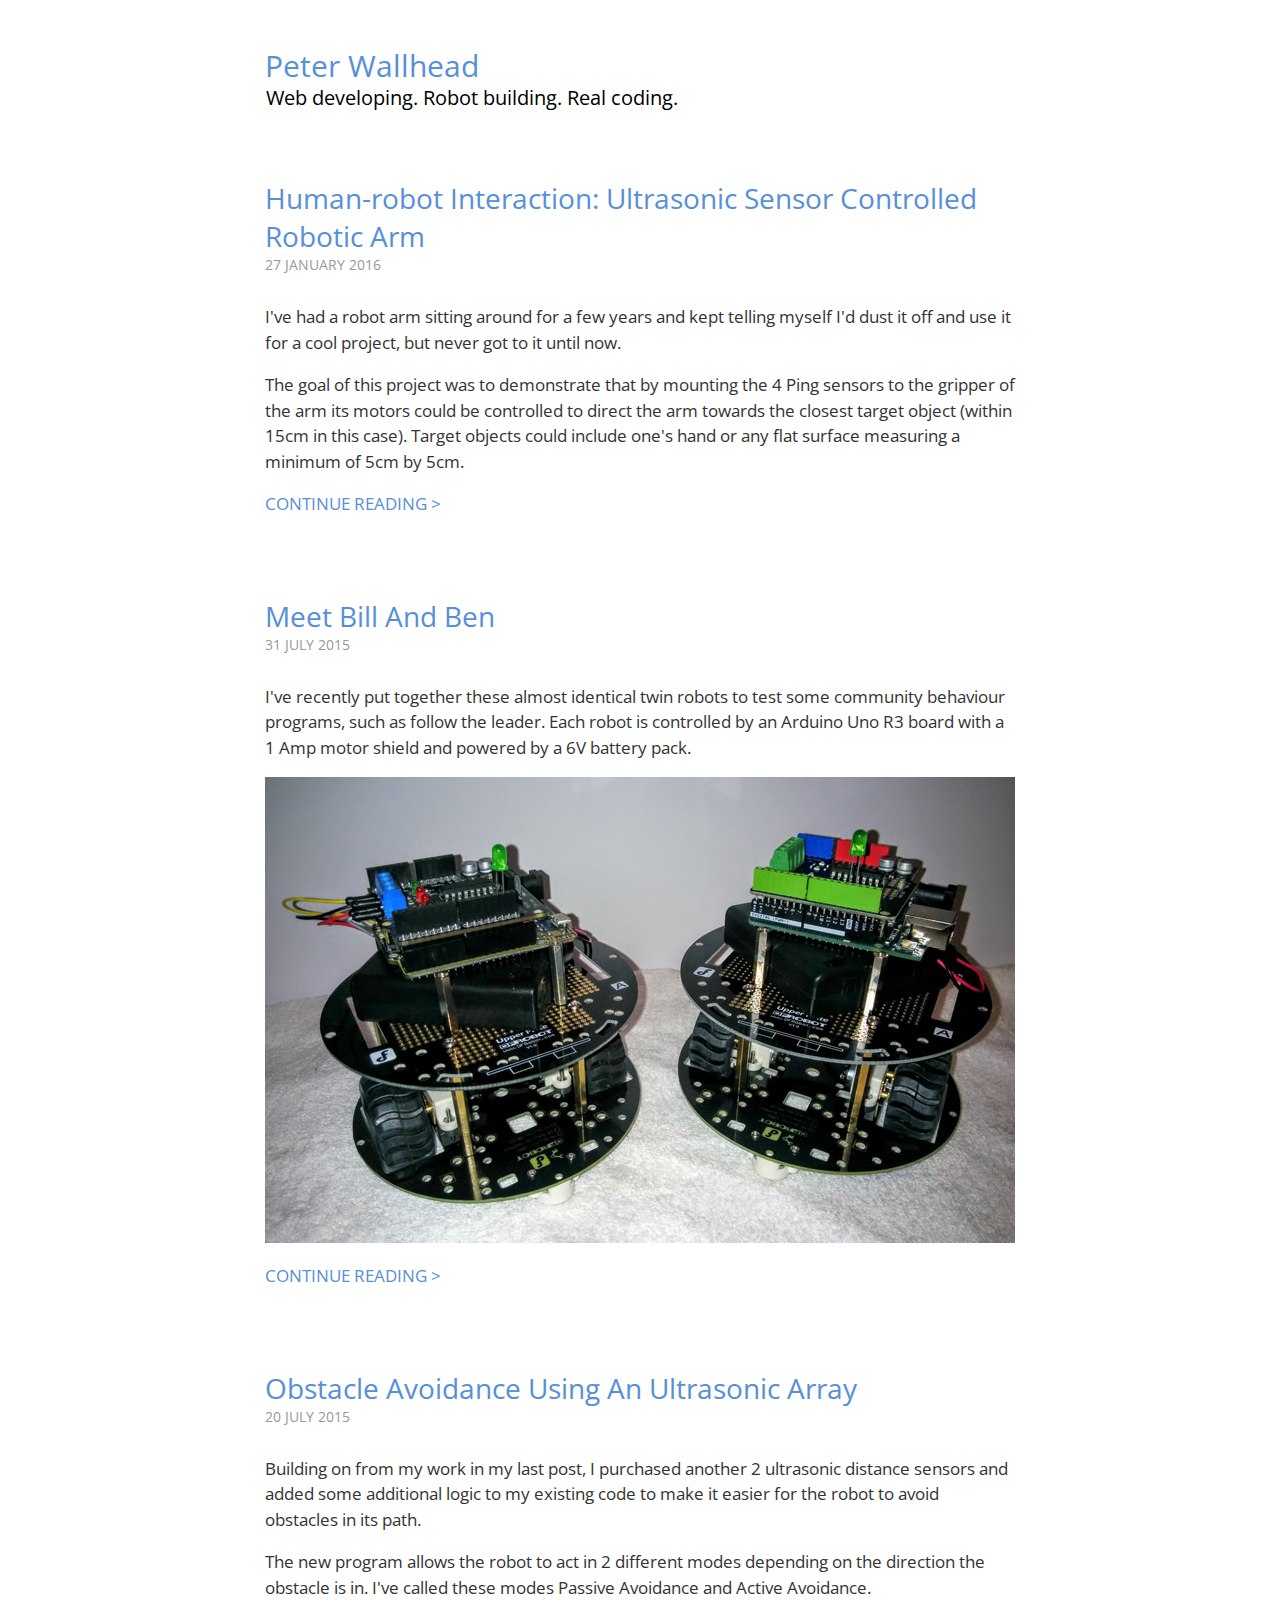
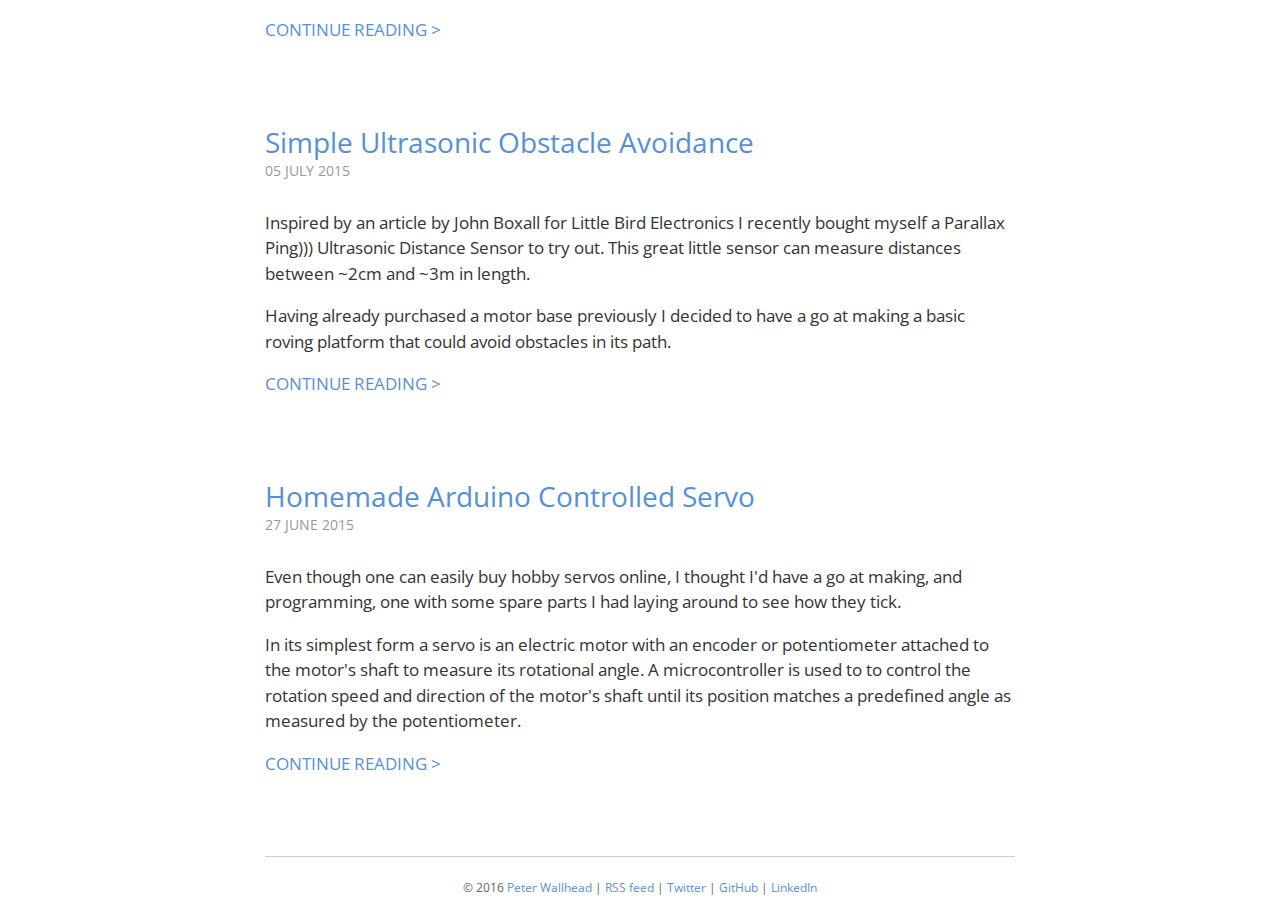
==== index.html @ 4b9d8738 "New blog post and copyright notice update" ====
<!DOCTYPE html>
<html>
<head>
	<link href='http://fonts.googleapis.com/css?family=Open+Sans' rel='stylesheet' type='text/css'>
	<meta name="viewport" content="width=device-width, minimum-scale=1.0, maximum-scale=1.0">
	<title>Peter Wallhead</title>
	<meta name="description" content="Web developing. Robot building. Real coding." />
	<meta property="og:site_name" content="Peter Wallhead" />
	<meta property="og:type" content="article" />
	<meta property="og:url" content="http://blog.peterwallhead.com" />
	<meta property="og:title" content="Peter Wallhead" />
	<meta property="og:description" content="Web developing. Robot building. Real coding." />
	<link rel="stylesheet" href="/assets/css/styles.css?v=201507302128">
	<script>
	  (function(i,s,o,g,r,a,m){i['GoogleAnalyticsObject']=r;i[r]=i[r]||function(){
	  (i[r].q=i[r].q||[]).push(arguments)},i[r].l=1*new Date();a=s.createElement(o),
	  m=s.getElementsByTagName(o)[0];a.async=1;a.src=g;m.parentNode.insertBefore(a,m)
	  })(window,document,'script','//www.google-analytics.com/analytics.js','ga');

	  ga('create', 'UA-1617022-17', 'auto');
	  ga('send', 'pageview');

	</script>
</head>

<body>
	<div id="site-head">
        <div id="blog-title"><a href="http://blog.peterwallhead.com">Peter Wallhead</a></div>
        <div id="blog-subtitle">Web developing. Robot building. Real coding.</div>
    </div>
	<div id="primary" class="content-area">
		<div class="post">
			<div class="post-header">
				<h1 class="post-title"><a href="/human-robot-interaction-ultrasonic-sensor-controlled-robotic-arm.html">Human-robot Interaction: Ultrasonic Sensor Controlled Robotic Arm</a></h1>
				<div class="post-meta"><time datetime="2016-01-27">27 JANUARY 2016</time></div>
			</div>
			<div class="post-content">
				<p>I've had a robot arm sitting around for a few years and kept telling myself I'd dust it off and use it for a cool project, but never got to it until now.</p>

                <p>The goal of this project was to demonstrate that by mounting the 4 Ping sensors to the gripper of the arm its motors could be controlled to direct the arm towards the closest target object (within 15cm in this case). Target objects could include one's hand or any flat surface measuring a minimum of 5cm by 5cm.</p>
                
				<p><a href="/human-robot-interaction-ultrasonic-sensor-controlled-robotic-arm.html">CONTINUE READING ></a></p>
			</div>
		</div>
		<div class="post">
			<div class="post-header">
				<h1 class="post-title"><a href="/meet-bill-ben.html">Meet Bill And Ben</a></h1>
				<div class="post-meta"><time datetime="2015-07-31">31 JULY 2015</time></div>
			</div>
			<div class="post-content">
				<p>I've recently put together these almost identical twin robots to test some community behaviour programs, such as follow the leader. Each robot is controlled by an Arduino Uno R3 board with a 1 Amp motor shield and powered by a 6V battery pack.</p>

				<div class="gallery">
					<div class="single"><img src="/uploads/2015/07/bill-ben.jpg" /></div>
				</div>
				<p><a href="/meet-bill-ben.html">CONTINUE READING ></a></p>
			</div>
		</div>
		<div class="post">
			<div class="post-header">
				<h1 class="post-title"><a href="/obstacle-avoidance-using-an-ultrasonic-array.html">Obstacle Avoidance Using An Ultrasonic Array</a></h1>
				<div class="post-meta"><time datetime="2015-07-20">20 JULY 2015</time></div>
			</div>
			<div class="post-content">
				<p>Building on from my work in my last post, I purchased another 2 ultrasonic distance sensors and added some additional logic to my existing code to make it easier for the robot to avoid obstacles in its path.</p>
				<p>The new program allows the robot to act in 2 different modes depending on the direction the obstacle is in. I've called these modes Passive Avoidance and Active Avoidance.</p>
				<p><a href="/obstacle-avoidance-using-an-ultrasonic-array.html">CONTINUE READING ></a></p>
			</div>
		</div>
		<div class="post">
			<div class="post-header">
				<h1 class="post-title"><a href="/simple-ultrasonic-obstacle-avoidance.html">Simple Ultrasonic Obstacle Avoidance</a></h1>
				<div class="post-meta"><time datetime="2015-07-05">05 JULY 2015</time></div>
			</div>
			<div class="post-content">
				<p>Inspired by an article by John Boxall for Little Bird Electronics I recently bought myself a Parallax Ping))) Ultrasonic Distance Sensor to try out. This great little sensor can measure distances between ~2cm and ~3m in length.</p>
				<p>Having already purchased a motor base previously I decided to have a go at making a basic roving platform that could avoid obstacles in its path.</p>
				<p><a href="/simple-ultrasonic-obstacle-avoidance.html">CONTINUE READING ></a></p>
			</div>
		</div>
		<div class="post">
			<div class="post-header">
				<h1 class="post-title"><a href="/homemade-arduino-controlled-servo.html">Homemade Arduino Controlled Servo</a></h1>
				<div class="post-meta"><time datetime="2015-06-27">27 JUNE 2015</time></div>
			</div>
			<div class="post-content">
				<p>Even though one can easily buy hobby servos online, I thought I'd have a go at making, and programming, one with some spare parts I had laying around to see how they tick.</p>
				<p>In its simplest form a servo is an electric motor with an encoder or potentiometer attached to the motor's shaft to measure its rotational angle. A microcontroller is used to to control the rotation speed and direction of the motor's shaft until its position matches a predefined angle as measured by the potentiometer.</p>
				<p><a href="/homemade-arduino-controlled-servo.html">CONTINUE READING ></a></p>
			</div>
		</div>
	</div>
	<div id="footer">
		<p>&copy; 2016 <a href="/">Peter Wallhead</a> | <a href="http://blog.peterwallhead.com/rss.xml">RSS feed</a> | <a href="https://twitter.com/peterwallhead">Twitter</a> | <a href="https://github.com/peterwallhead">GitHub</a> | <a href="http://au.linkedin.com/in/peterwallhead">LinkedIn</a></p>
	</div>
</body>
</html>
---- assets/css/styles.css ----
body {
	font-family: 'Open Sans', sans-serif;
	-webkit-font-smoothing: antialiased;
	width:100%;
	margin: 0;
	padding: 0;
	outline:0;
	font-size:62.5%;
	background: #fff;
}

a, a:link, a:hover {
	text-decoration:none;
	color:#578FD9;
}

h1, h2 {
	font-weight: normal;
	margin: 0;
	padding: 0;
}

#site-head, #primary, #footer {
	max-width: 750px;
	width: 100%;
	margin-left: auto;
	margin-right: auto;
}

#footer {
	text-align: center;
	font-size: 12px;
	padding-top: 10px;
	padding-bottom: 10px;
	color: #666;
	border-top: 1px solid #ccc;
}

#blog-title {
	  font-size: 30px;
	  line-height: 32px;
	  margin-top: 50px;
	  margin-bottom: 5px;
	  padding: 0;
}

#blog-subtitle {
  font-size: 20px;
  line-height: 22px;
  margin-bottom: 70px;
  margin-left: 1px;
  padding: 0;
}

.post {
	margin-bottom: 80px;
}

h1.post-title {
	font-size: 28px;
	color: #333;
}

.post-header {
	margin-bottom: 30px;
}

.post-meta {
	font-size: 14px;
	color:#999999;
}
.post-content p, ul, ol, ul li {
	font-size: 17px;
	color: #333;
	line-height: 150%;
}

.post-content h2 {
	font-size: 24px;
	color: #333;
	margin-top: 30px;
		margin-bottom: 10px;
}

.gallery {
	width: 100%;
	display: inline-block;
}

.gallery .three-wide {
	float: left;
	max-width: 240px;
}

.gallery .three-wide img {
	width: 100%;
	height: auto;
}

.gallery .single img {
	width: 100%;
	height: auto;
}

.gallery .middle {
	margin-left: 15px;
	margin-right: 15px;
}

.video-wrapper {
	position: relative;
	padding-bottom: 56.25%; /* 16:9 */
	padding-top: 25px;
	height: 0;
}
.video-wrapper iframe {
	position: absolute;
	top: 0;
	left: 0;
	width: 100%;
	height: 100%;
}

pre {
    font-family: "Courier 10 Pitch", Courier, monospace;
    line-height: 140%;
    white-space: pre;
    white-space: pre-wrap;
    white-space: -moz-pre-wrap;
    white-space: -o-pre-wrap;
}
.code {
	margin-top: 30px;
	width: 96%;
	padding: 2%;
	background: #f5f2f0;
	font-size: 12px;
}

@media (max-width: 800px) {
	#site-head, #primary {
		max-width: 750px;
		width: 92%;
		margin-left: 4%;
		margin-right: 4%;
	}

	.gallery .three-wide {
	  float: none;
	  max-width: 100%;
	}

	.gallery .middle {
		margin-left: 0;
		margin-right: 0;
		margin-top: 15px;
		margin-bottom: 15px;
	}
}
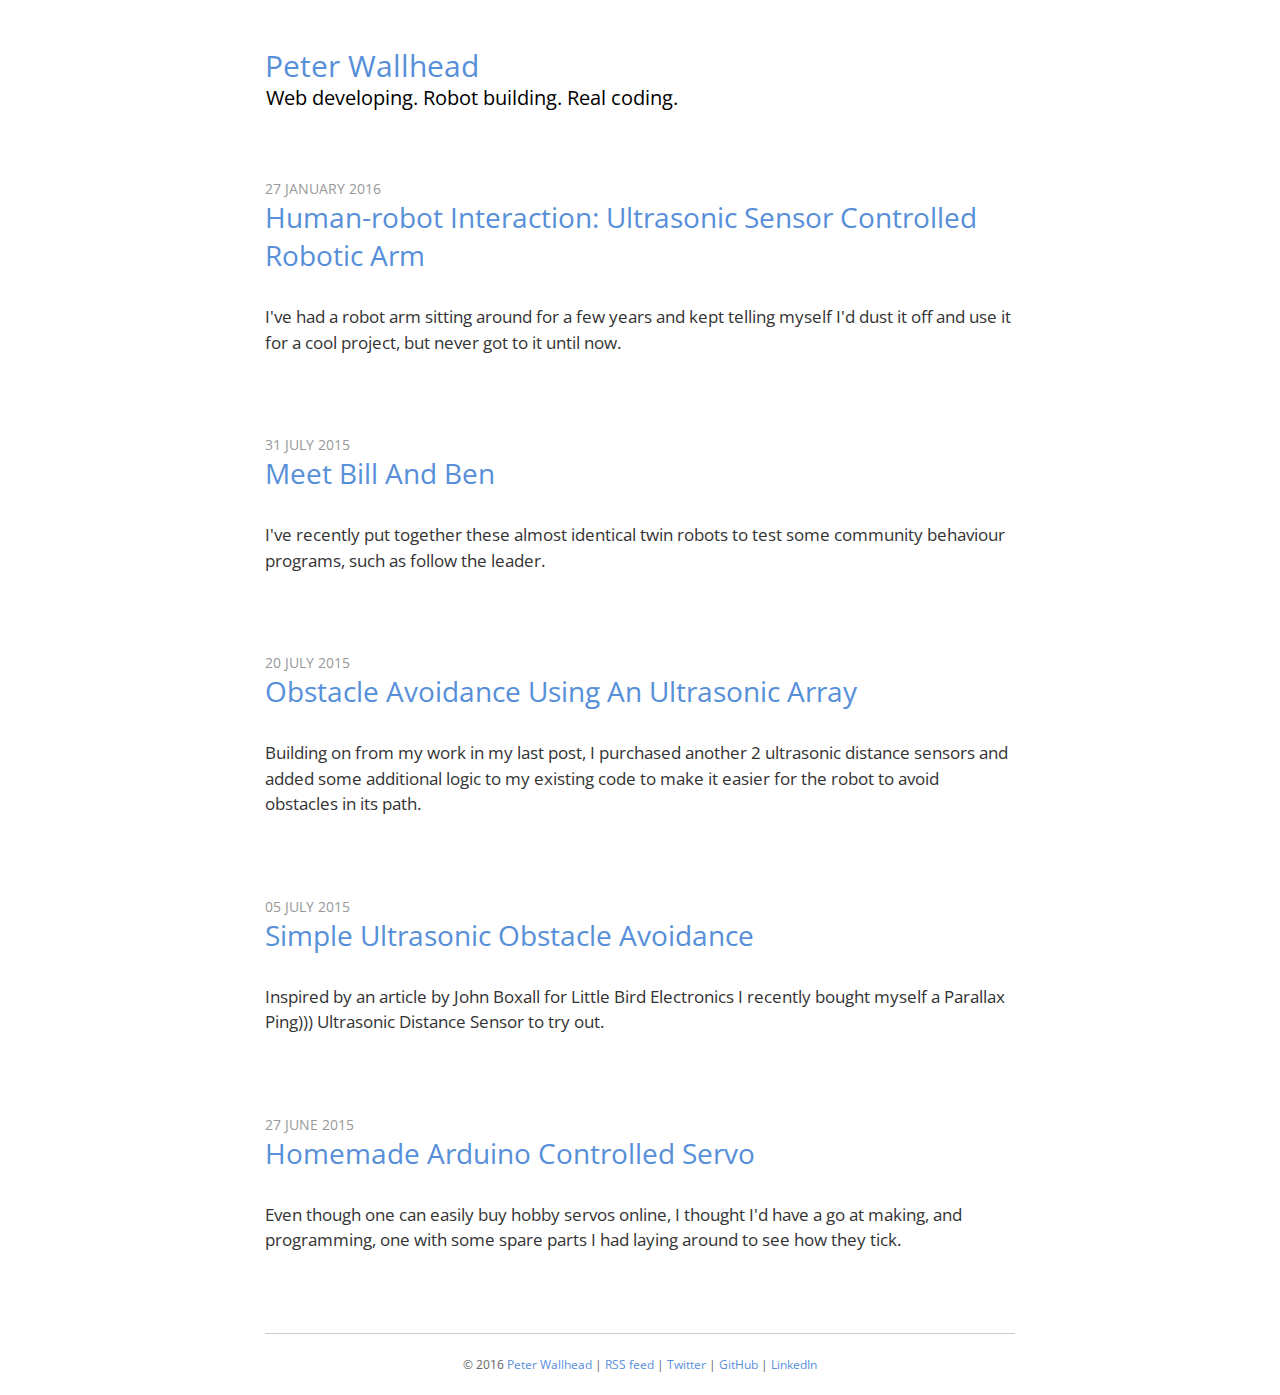
==== commit b92ac403: "Made some small design changes" ====
--- a/index.html
+++ b/index.html
@@ -11,6 +11,7 @@
 	<meta property="og:title" content="Peter Wallhead" />
 	<meta property="og:description" content="Web developing. Robot building. Real coding." />
 	<link rel="stylesheet" href="/assets/css/styles.css?v=201507302128">
+	<link href="/rss.xml" rel="alternate" type="application/rss+xml" title="Peter Wallhead's Blog" />
 	<script>
 	  (function(i,s,o,g,r,a,m){i['GoogleAnalyticsObject']=r;i[r]=i[r]||function(){
 	  (i[r].q=i[r].q||[]).push(arguments)},i[r].l=1*new Date();a=s.createElement(o),
@@ -31,62 +32,47 @@
 	<div id="primary" class="content-area">
 		<div class="post">
 			<div class="post-header">
-				<h1 class="post-title"><a href="/human-robot-interaction-ultrasonic-sensor-controlled-robotic-arm.html">Human-robot Interaction: Ultrasonic Sensor Controlled Robotic Arm</a></h1>
 				<div class="post-meta"><time datetime="2016-01-27">27 JANUARY 2016</time></div>
+                <h1 class="post-title"><a href="/human-robot-interaction-ultrasonic-sensor-controlled-robotic-arm.html">Human-robot Interaction: Ultrasonic Sensor Controlled Robotic Arm</a></h1>
 			</div>
 			<div class="post-content">
 				<p>I've had a robot arm sitting around for a few years and kept telling myself I'd dust it off and use it for a cool project, but never got to it until now.</p>
-
-                <p>The goal of this project was to demonstrate that by mounting the 4 Ping sensors to the gripper of the arm its motors could be controlled to direct the arm towards the closest target object (within 15cm in this case). Target objects could include one's hand or any flat surface measuring a minimum of 5cm by 5cm.</p>
-                
-				<p><a href="/human-robot-interaction-ultrasonic-sensor-controlled-robotic-arm.html">CONTINUE READING ></a></p>
 			</div>
 		</div>
 		<div class="post">
 			<div class="post-header">
+                <div class="post-meta"><time datetime="2015-07-31">31 JULY 2015</time></div>
 				<h1 class="post-title"><a href="/meet-bill-ben.html">Meet Bill And Ben</a></h1>
-				<div class="post-meta"><time datetime="2015-07-31">31 JULY 2015</time></div>
 			</div>
 			<div class="post-content">
-				<p>I've recently put together these almost identical twin robots to test some community behaviour programs, such as follow the leader. Each robot is controlled by an Arduino Uno R3 board with a 1 Amp motor shield and powered by a 6V battery pack.</p>
-
-				<div class="gallery">
-					<div class="single"><img src="/uploads/2015/07/bill-ben.jpg" /></div>
-				</div>
-				<p><a href="/meet-bill-ben.html">CONTINUE READING ></a></p>
+				<p>I've recently put together these almost identical twin robots to test some community behaviour programs, such as follow the leader.</p>
 			</div>
 		</div>
 		<div class="post">
 			<div class="post-header">
-				<h1 class="post-title"><a href="/obstacle-avoidance-using-an-ultrasonic-array.html">Obstacle Avoidance Using An Ultrasonic Array</a></h1>
 				<div class="post-meta"><time datetime="2015-07-20">20 JULY 2015</time></div>
+                <h1 class="post-title"><a href="/obstacle-avoidance-using-an-ultrasonic-array.html">Obstacle Avoidance Using An Ultrasonic Array</a></h1>
 			</div>
 			<div class="post-content">
 				<p>Building on from my work in my last post, I purchased another 2 ultrasonic distance sensors and added some additional logic to my existing code to make it easier for the robot to avoid obstacles in its path.</p>
-				<p>The new program allows the robot to act in 2 different modes depending on the direction the obstacle is in. I've called these modes Passive Avoidance and Active Avoidance.</p>
-				<p><a href="/obstacle-avoidance-using-an-ultrasonic-array.html">CONTINUE READING ></a></p>
 			</div>
 		</div>
 		<div class="post">
 			<div class="post-header">
-				<h1 class="post-title"><a href="/simple-ultrasonic-obstacle-avoidance.html">Simple Ultrasonic Obstacle Avoidance</a></h1>
 				<div class="post-meta"><time datetime="2015-07-05">05 JULY 2015</time></div>
+                <h1 class="post-title"><a href="/simple-ultrasonic-obstacle-avoidance.html">Simple Ultrasonic Obstacle Avoidance</a></h1>
 			</div>
 			<div class="post-content">
-				<p>Inspired by an article by John Boxall for Little Bird Electronics I recently bought myself a Parallax Ping))) Ultrasonic Distance Sensor to try out. This great little sensor can measure distances between ~2cm and ~3m in length.</p>
-				<p>Having already purchased a motor base previously I decided to have a go at making a basic roving platform that could avoid obstacles in its path.</p>
-				<p><a href="/simple-ultrasonic-obstacle-avoidance.html">CONTINUE READING ></a></p>
+				<p>Inspired by an article by John Boxall for Little Bird Electronics I recently bought myself a Parallax Ping))) Ultrasonic Distance Sensor to try out.</p>
 			</div>
 		</div>
 		<div class="post">
 			<div class="post-header">
-				<h1 class="post-title"><a href="/homemade-arduino-controlled-servo.html">Homemade Arduino Controlled Servo</a></h1>
 				<div class="post-meta"><time datetime="2015-06-27">27 JUNE 2015</time></div>
+                <h1 class="post-title"><a href="/homemade-arduino-controlled-servo.html">Homemade Arduino Controlled Servo</a></h1>
 			</div>
 			<div class="post-content">
 				<p>Even though one can easily buy hobby servos online, I thought I'd have a go at making, and programming, one with some spare parts I had laying around to see how they tick.</p>
-				<p>In its simplest form a servo is an electric motor with an encoder or potentiometer attached to the motor's shaft to measure its rotational angle. A microcontroller is used to to control the rotation speed and direction of the motor's shaft until its position matches a predefined angle as measured by the potentiometer.</p>
-				<p><a href="/homemade-arduino-controlled-servo.html">CONTINUE READING ></a></p>
 			</div>
 		</div>
 	</div>
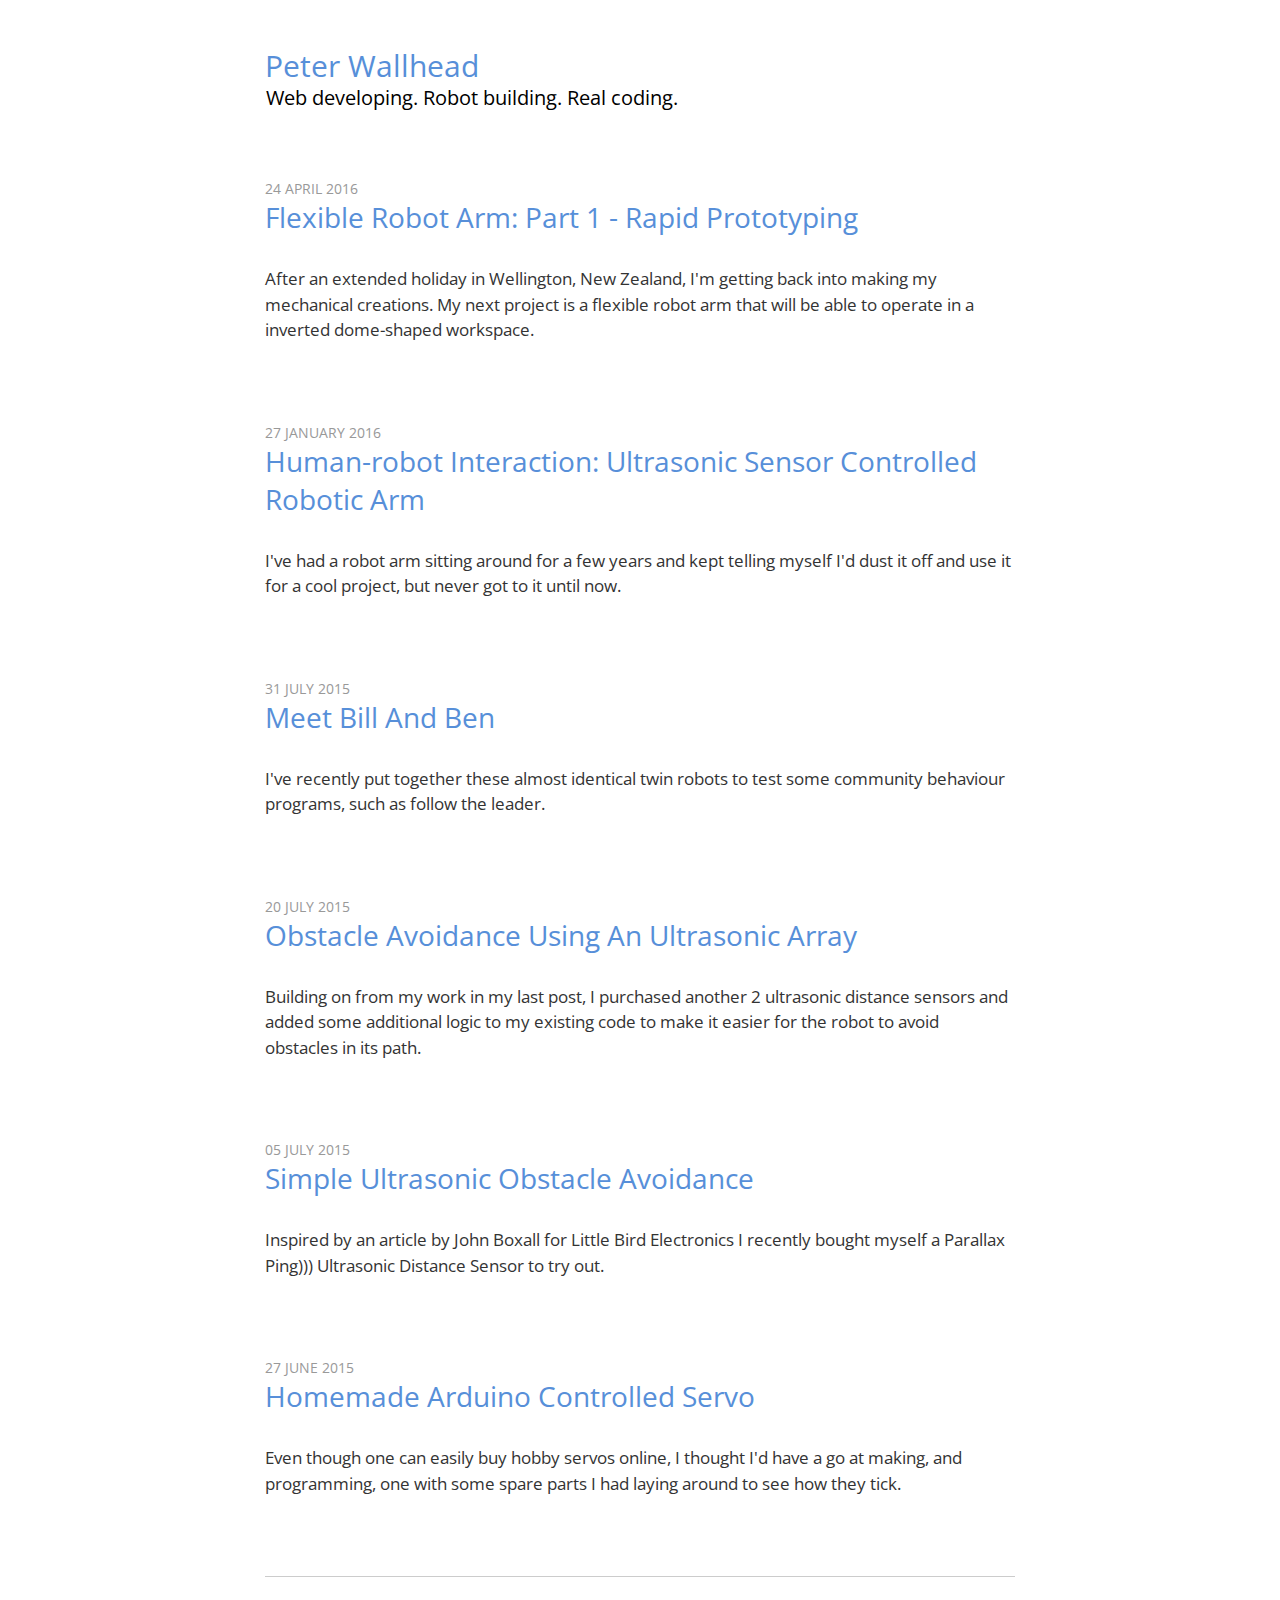
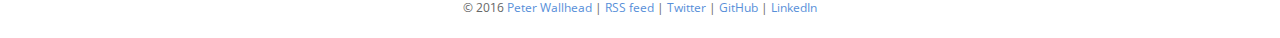
==== commit 8ce20832: "New post for my BionicArm project" ====
--- a/index.html
+++ b/index.html
@@ -31,6 +31,15 @@
     </div>
 	<div id="primary" class="content-area">
 		<div class="post">
+            <div class="post-header">
+                <div class="post-meta"><time datetime="2016-04-24">24 APRIL 2016</time></div>
+                <h1 class="post-title"><a href="/flexible-robot-arm-part-1-rapid-prototyping.html">Flexible Robot Arm: Part 1 - Rapid Prototyping</a></h1>
+            </div>
+            <div class="post-content">
+                <p>After an extended holiday in Wellington, New Zealand, I'm getting back into making my mechanical creations. My next project is a flexible robot arm that will be able to operate in a inverted dome-shaped workspace.</p>
+            </div>
+        </div>
+        <div class="post">
 			<div class="post-header">
 				<div class="post-meta"><time datetime="2016-01-27">27 JANUARY 2016</time></div>
                 <h1 class="post-title"><a href="/human-robot-interaction-ultrasonic-sensor-controlled-robotic-arm.html">Human-robot Interaction: Ultrasonic Sensor Controlled Robotic Arm</a></h1>
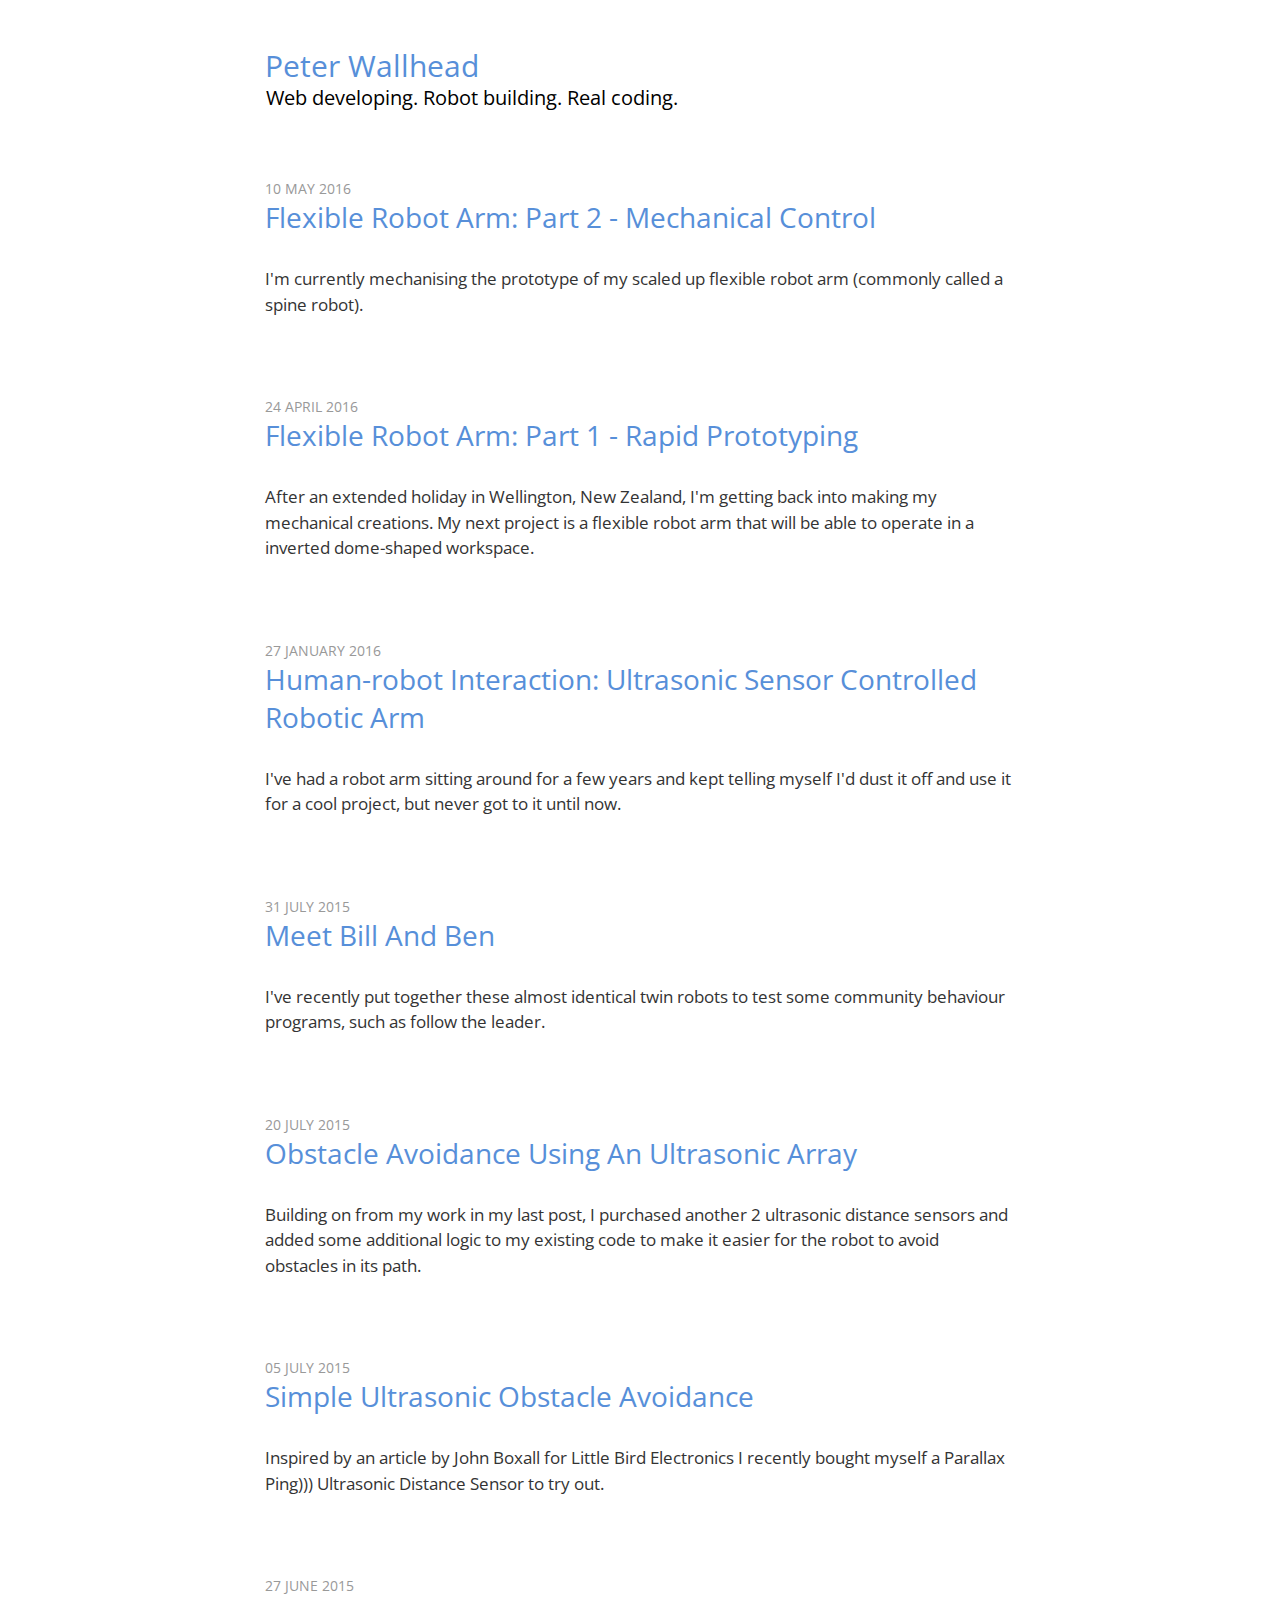
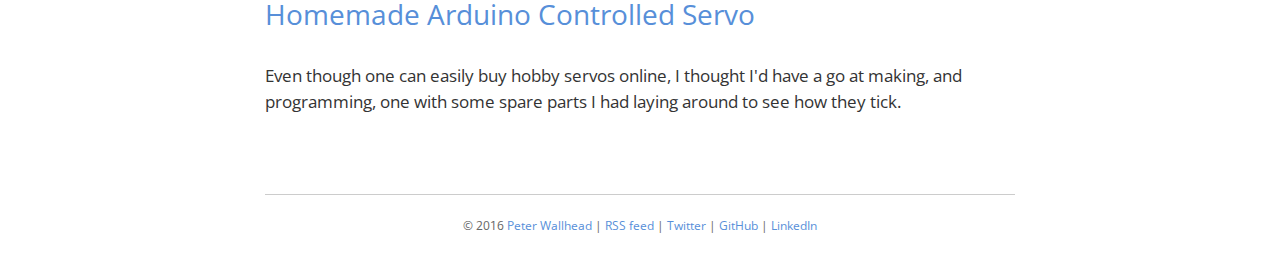
==== commit 6093ed57: "Part 2 of my BionicArm series" ====
--- a/index.html
+++ b/index.html
@@ -32,8 +32,17 @@
 	<div id="primary" class="content-area">
 		<div class="post">
             <div class="post-header">
+                <div class="post-meta"><time datetime="2016-05-10">10 MAY 2016</time></div>
+                <h1 class="post-title"><a href="/bionic-arm-part-2-mechanical-control.html">Flexible Robot Arm: Part 2 - Mechanical Control</a></h1>
+            </div>
+            <div class="post-content">
+                <p>I'm currently mechanising the prototype of my scaled up flexible robot arm (commonly called a spine robot).</p>
+            </div>
+        </div>
+        <div class="post">
+            <div class="post-header">
                 <div class="post-meta"><time datetime="2016-04-24">24 APRIL 2016</time></div>
-                <h1 class="post-title"><a href="/flexible-robot-arm-part-1-rapid-prototyping.html">Flexible Robot Arm: Part 1 - Rapid Prototyping</a></h1>
+                <h1 class="post-title"><a href="/bionic-arm-part-1-rapid-prototyping.html">Flexible Robot Arm: Part 1 - Rapid Prototyping</a></h1>
             </div>
             <div class="post-content">
                 <p>After an extended holiday in Wellington, New Zealand, I'm getting back into making my mechanical creations. My next project is a flexible robot arm that will be able to operate in a inverted dome-shaped workspace.</p>
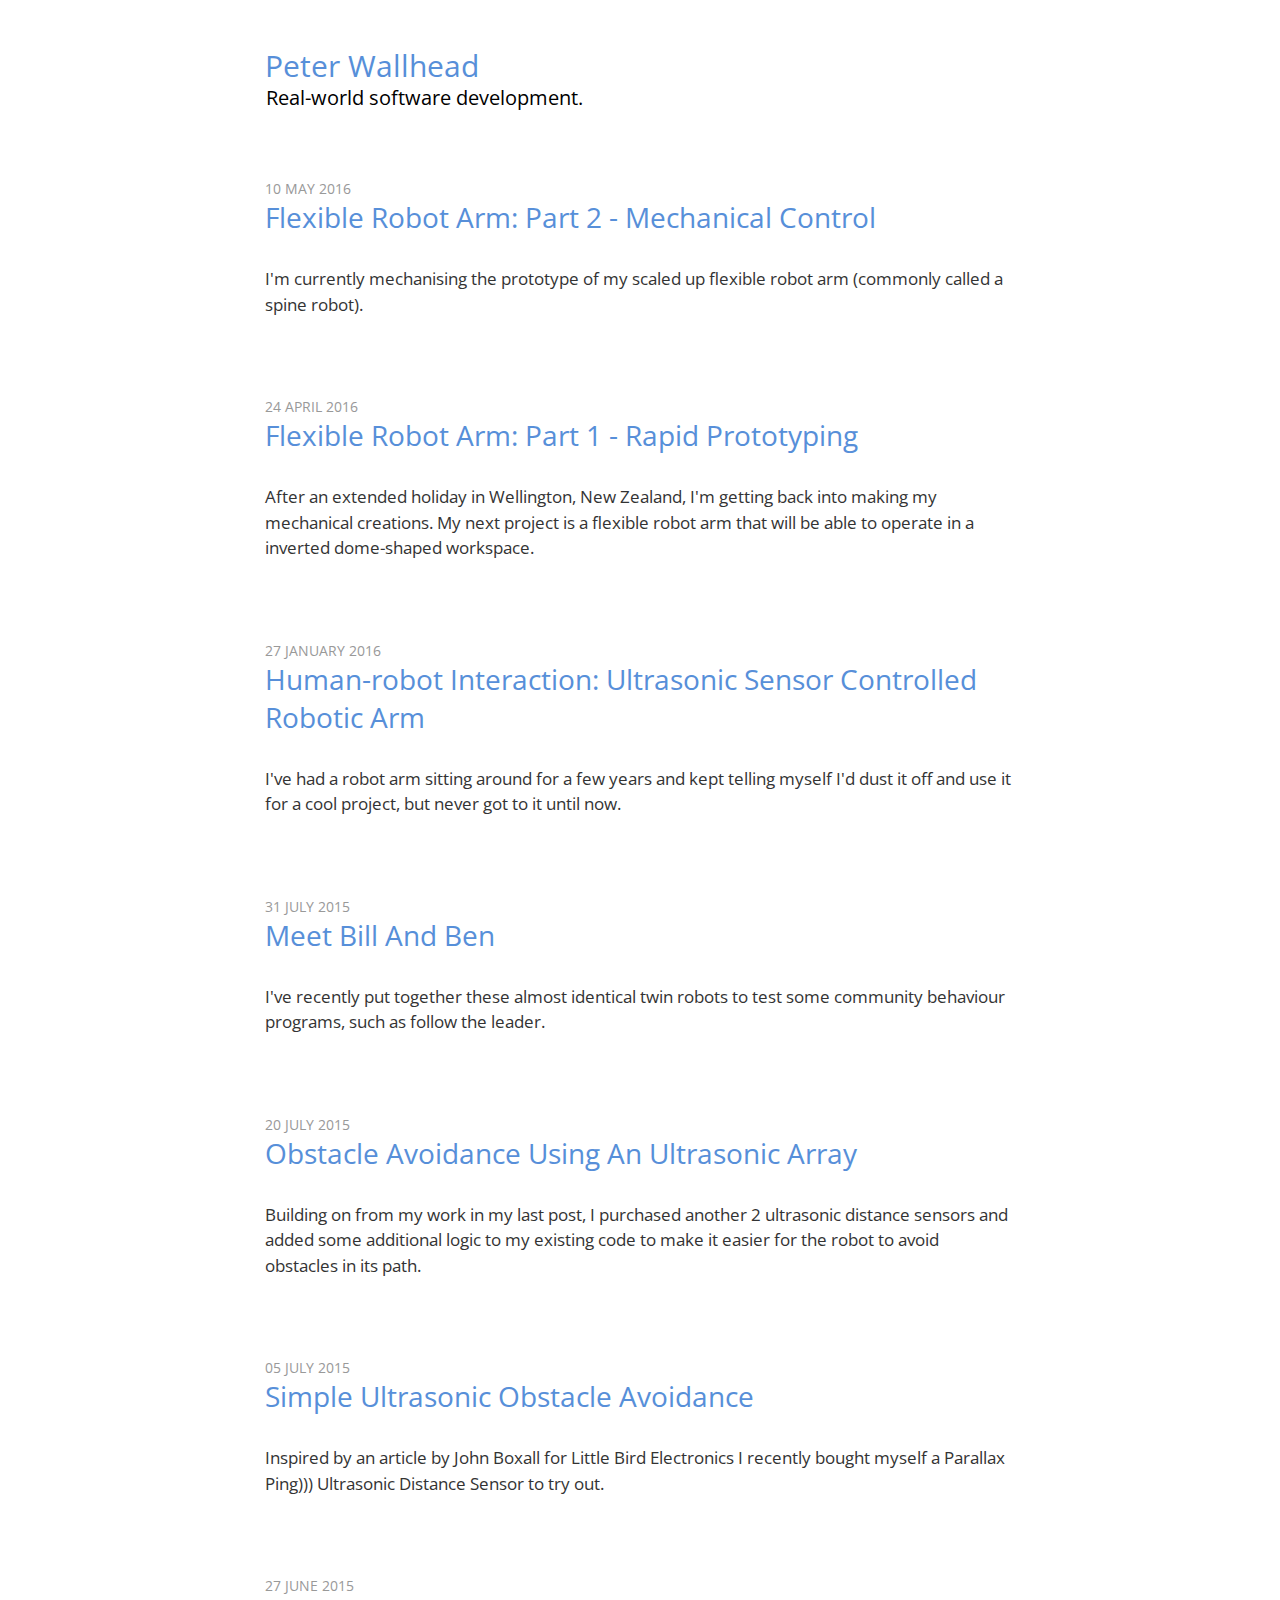
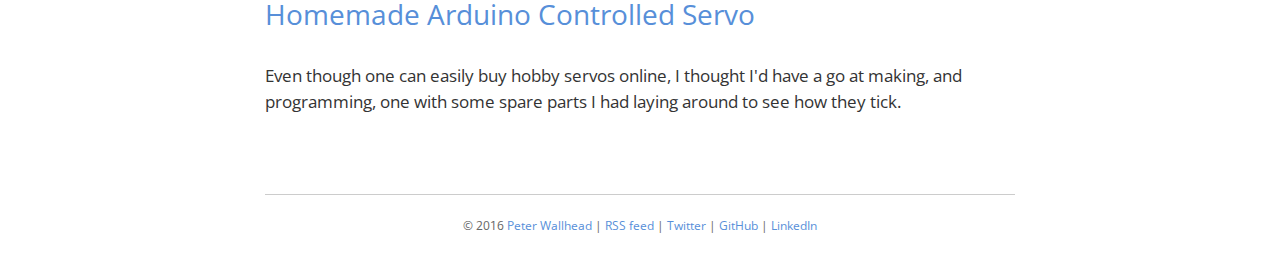
==== commit a90ddea9: "Updated tagline" ====
--- a/index.html
+++ b/index.html
@@ -4,12 +4,12 @@
 	<link href='http://fonts.googleapis.com/css?family=Open+Sans' rel='stylesheet' type='text/css'>
 	<meta name="viewport" content="width=device-width, minimum-scale=1.0, maximum-scale=1.0">
 	<title>Peter Wallhead</title>
-	<meta name="description" content="Web developing. Robot building. Real coding." />
+	<meta name="description" content="Real-world software development." />
 	<meta property="og:site_name" content="Peter Wallhead" />
 	<meta property="og:type" content="article" />
 	<meta property="og:url" content="http://blog.peterwallhead.com" />
 	<meta property="og:title" content="Peter Wallhead" />
-	<meta property="og:description" content="Web developing. Robot building. Real coding." />
+	<meta property="og:description" content="Real-world software development." />
 	<link rel="stylesheet" href="/assets/css/styles.css?v=201507302128">
 	<link href="/rss.xml" rel="alternate" type="application/rss+xml" title="Peter Wallhead's Blog" />
 	<script>
@@ -27,7 +27,7 @@
 <body>
 	<div id="site-head">
         <div id="blog-title"><a href="http://blog.peterwallhead.com">Peter Wallhead</a></div>
-        <div id="blog-subtitle">Web developing. Robot building. Real coding.</div>
+        <div id="blog-subtitle">Real-world software development.</div>
     </div>
 	<div id="primary" class="content-area">
 		<div class="post">
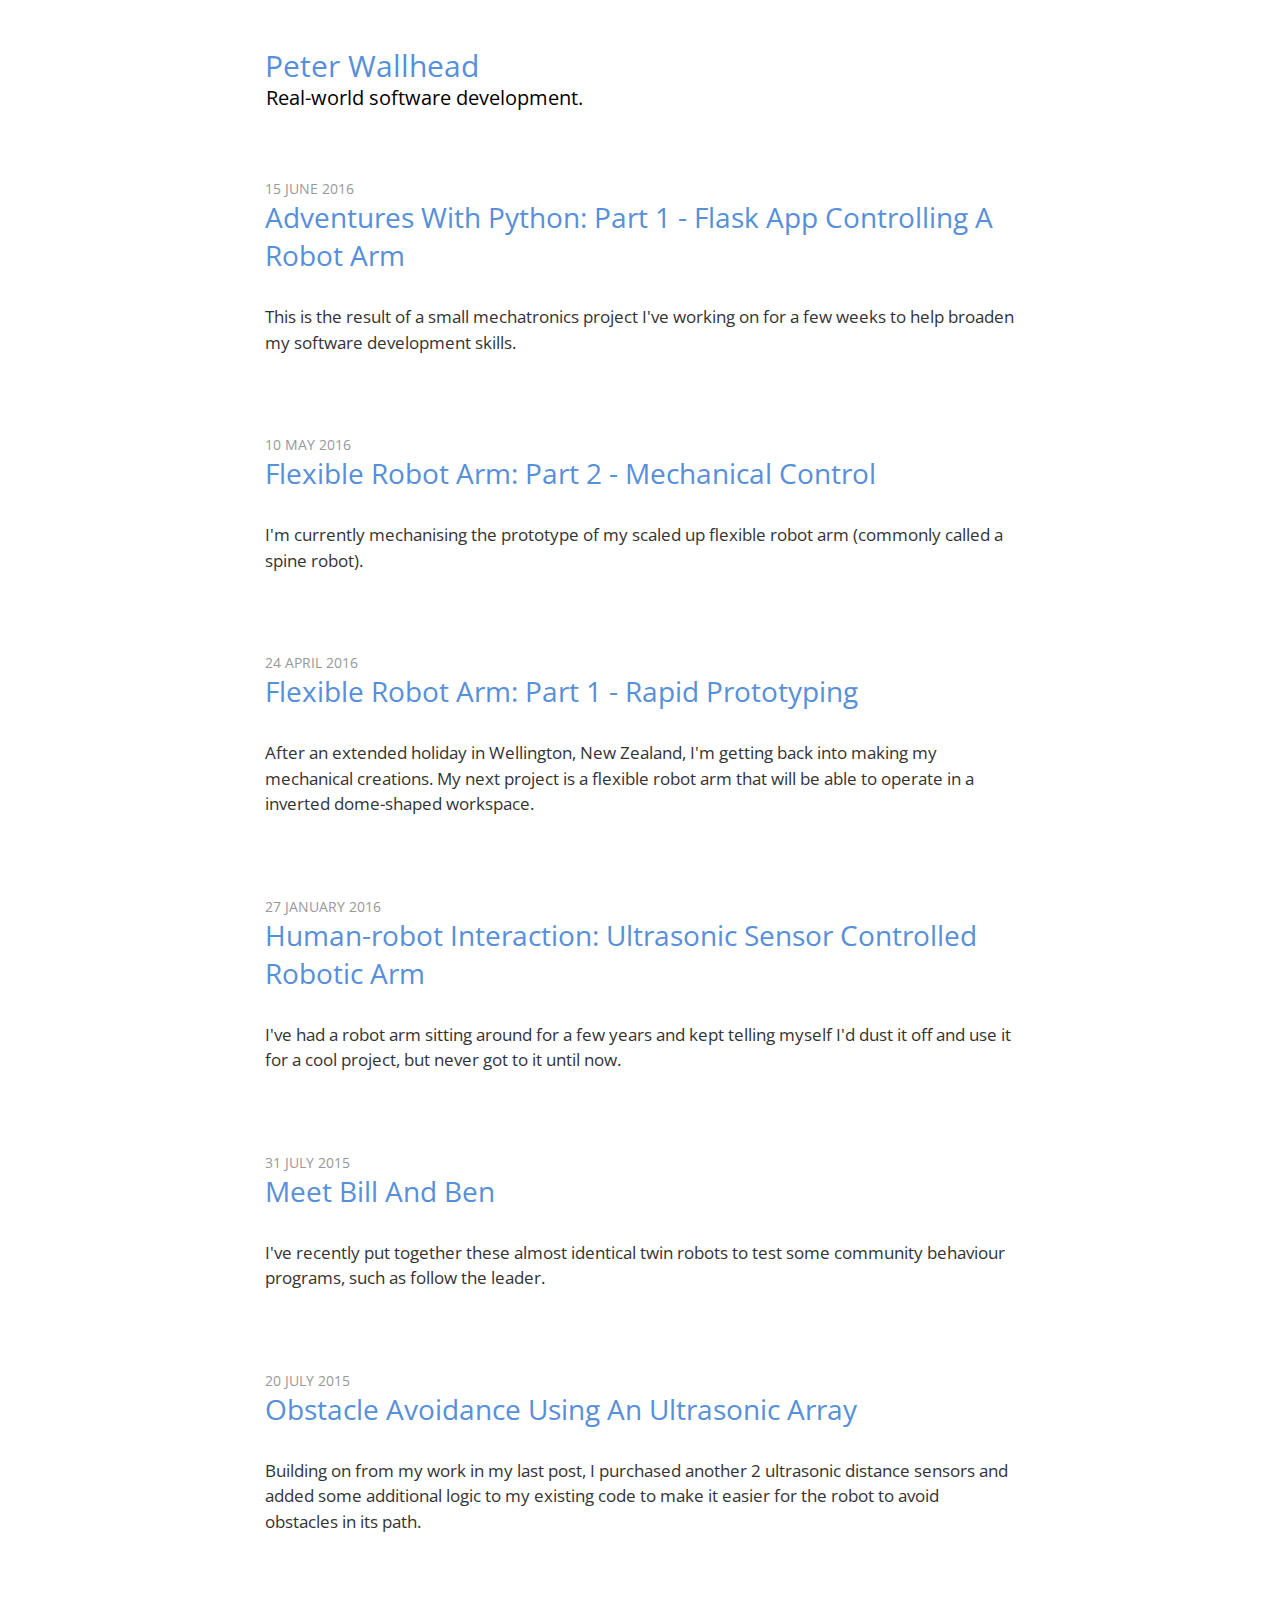
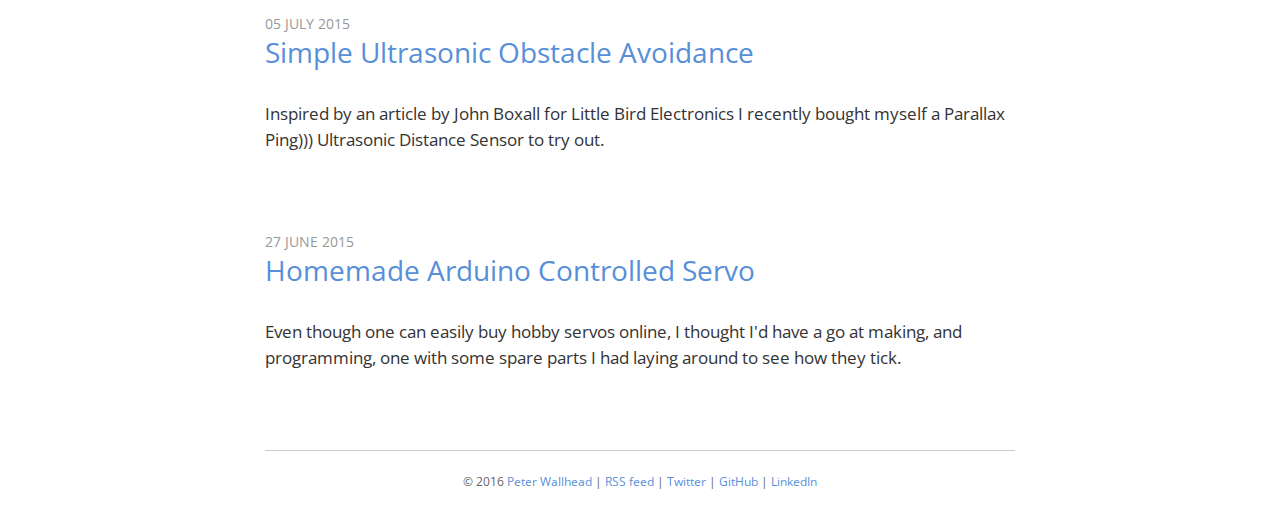
==== commit e1967442: "Added new post for latest project" ====
--- a/index.html
+++ b/index.html
@@ -30,6 +30,15 @@
         <div id="blog-subtitle">Real-world software development.</div>
     </div>
 	<div id="primary" class="content-area">
+        <div class="post">
+            <div class="post-header">
+                <div class="post-meta"><time datetime="2016-06-15">15 JUNE 2016</time></div>
+                <h1 class="post-title"><a href="/python-flask-app-controlling-robot-arm.html">Adventures With Python: Part 1 - Flask App Controlling A Robot Arm</a></h1>
+            </div>
+            <div class="post-content">
+                <p>This is the result of a small mechatronics project I've working on for a few weeks to help broaden my software development skills.</p>
+            </div>
+        </div>
 		<div class="post">
             <div class="post-header">
                 <div class="post-meta"><time datetime="2016-05-10">10 MAY 2016</time></div>
